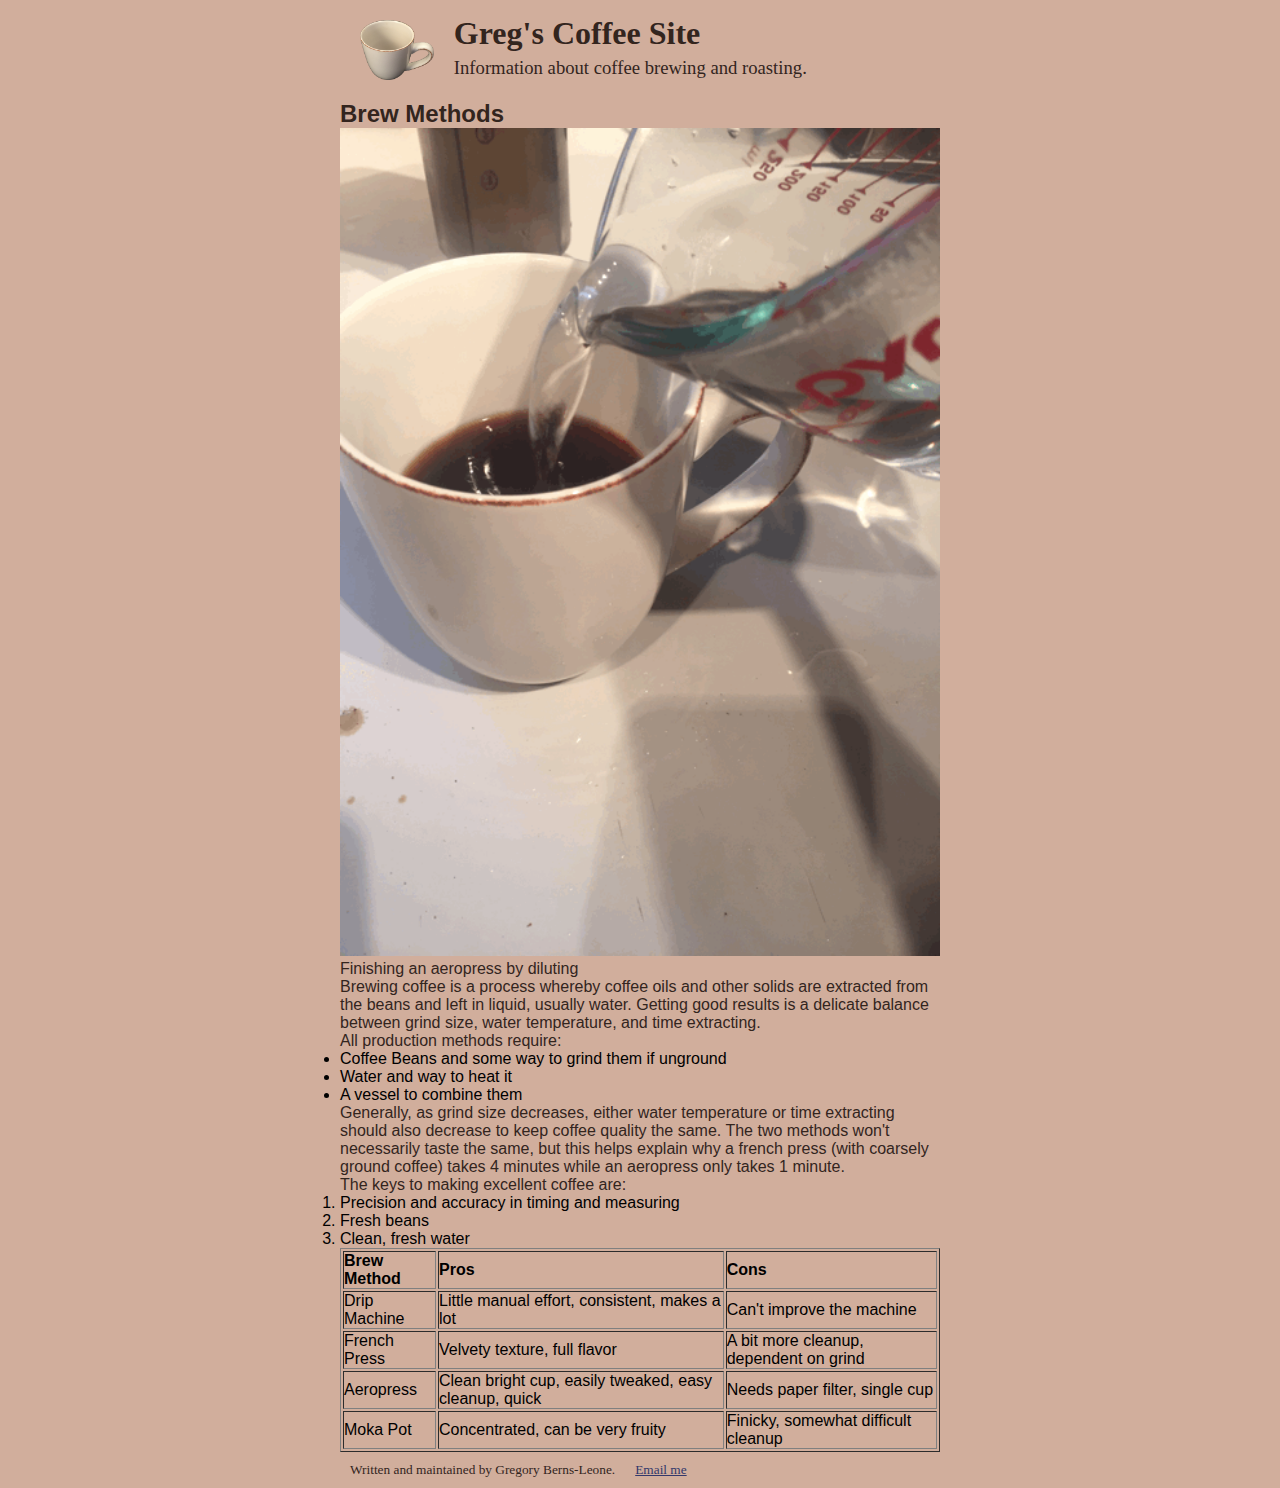
==== brew-methods.html @ 808fef0e "Add icon to all pages and update headers" ====
<!DOCTYPE html>
<html>
<head>
  <title>Greg's Coffee Site - Brew Methods</title>
  <link rel="stylesheet" type="text/css" href="./styles/styles.css">
</head>
<body>
  <div id="container">
    <a class="home" href="index.html">
      <header>
        <img id="icon" src="Photos/CoffeeCupIcon.png">
        <h1>Greg's Coffee Site</h1>
        <p>Information about coffee brewing and roasting.</p>
      </header>
    </a>
    <div>
      <h2>Brew Methods</h2>
      <p><img src="Photos/Pouring.gif" alt="Pouring Coffee"><br>Finishing an aeropress by diluting</p>
      <p>Brewing coffee is a process whereby coffee oils and other solids are extracted from the beans and left in liquid, usually water. Getting good results is a delicate balance between grind size, water temperature, and time extracting.</p>
      <p>All production methods require:</p>
      <ul>
        <li>Coffee Beans and some way to grind them if unground</li>
        <li>Water and way to heat it</li>
        <li>A vessel to combine them</li>
      </ul>
      <p>Generally, as grind size decreases, either water temperature or time extracting should also decrease to keep coffee quality the same. The two methods won't necessarily taste the same, but this helps explain why a french press (with coarsely ground coffee) takes 4 minutes while an aeropress only takes 1 minute.</p>
      <p>The keys to making excellent coffee are:</p>
      <ol>
        <li>Precision and accuracy in timing and measuring</li>
        <li>Fresh beans</li>
        <li>Clean, fresh water</li>
      </ol>
      <div>
        <table border="1px">
          <tr>
            <th>Brew Method</th>
            <th>Pros</th>
            <th>Cons</th>
          </tr>
          <tr>
            <td>Drip Machine</td>
            <td>Little manual effort, consistent, makes a lot</td>
            <td>Can't improve the machine</td>
          </tr>
          <tr>
            <td>French Press</td>
            <td>Velvety texture, full flavor</td>
            <td>A bit more cleanup, dependent on grind</td>
          </tr>
          <tr>
            <td>Aeropress</td>
            <td>Clean bright cup, easily tweaked, easy cleanup, quick</td>
            <td>Needs paper filter, single cup</td>
          </tr>
          <tr>
            <td>Moka Pot</td>
            <td>Concentrated, can be very fruity</td>
            <td>Finicky, somewhat difficult cleanup</td>
          </tr>
        </table>
      </div>
      <p></p>
    </div>
    <footer>
      <p>Written and maintained by Gregory Berns-Leone.</p>
      <p><a href="mailto:gberns.l@gmail.com">Email me</a></p>
    </footer>
  </div>
</body>
</html>
---- styles/styles.css ----
* {
  padding: 0px;
  margin: 0px;
}

p, h1, h2, h3, h4, h5, h6 {
  color: #33251e;
}

a {
  color: #33386b;
}

.home {
  color: #33251e;
}

img {
  width: 100%;
}

.caption {
  text-align: center;
}

html {
  font-family: "Helvetica";
  margin: auto;
  border: none;
  background-color: #d1ae9c;
}

#container {
  width: 600px;
  margin: 0 auto;
  text-align: left;
  padding: 0;

  position: relative;
}

.wrapper {
  padding: 10px 10px;
}

header {
  display: block;
  float: left;
}

#icon {
  float: left;
  width: initial;
  height: 60px;
  padding: 20px;
}

header > h1 {
  float: left;
  font-family: "Futura";
  font-size: 24pt;
  color: #33251e;
  padding-top: 15px;
  padding-bottom: 5px;
  margin: 0;
}

header > p {
  float: left;
  font-family: "Futura";
  color: #33251e;
  font-size: 14pt;
  padding-bottom: 15px;
  margin: 0;
}

footer {
  float: left;
  display: block;
  text-align: center;
}

footer > p {
  float: left;
  padding: 10px 10px;
  font-family: "Futura";
  font-size: 10pt;
  color: #33251e;
}

nav {
  float: left;
  position: block;
  text-align: center;
  border-top: 2px solid #33251e;
  border-bottom: 2px solid #33251e;

}

.navigation {
  float: left;
  width: 200px;
  padding: 15px 0px;
  margin: 0px;
  color: #33251e;
  font-weight: bold;
  text-decoration: none;
}

.navigation:hover {
  background-color: #33251e;
  color: #d1ae9c;
}

main {
  /*display: inline-block;*/
  clear: left;
  padding-top: 30px;
}

main p {
  font-family: "New Baskerville" "Baskerville" serif;
  font-size: 14pt;
}

main h2 {
  font-family: "Futura";
  padding-bottom: 5px;
  font-size: 20pt;

}
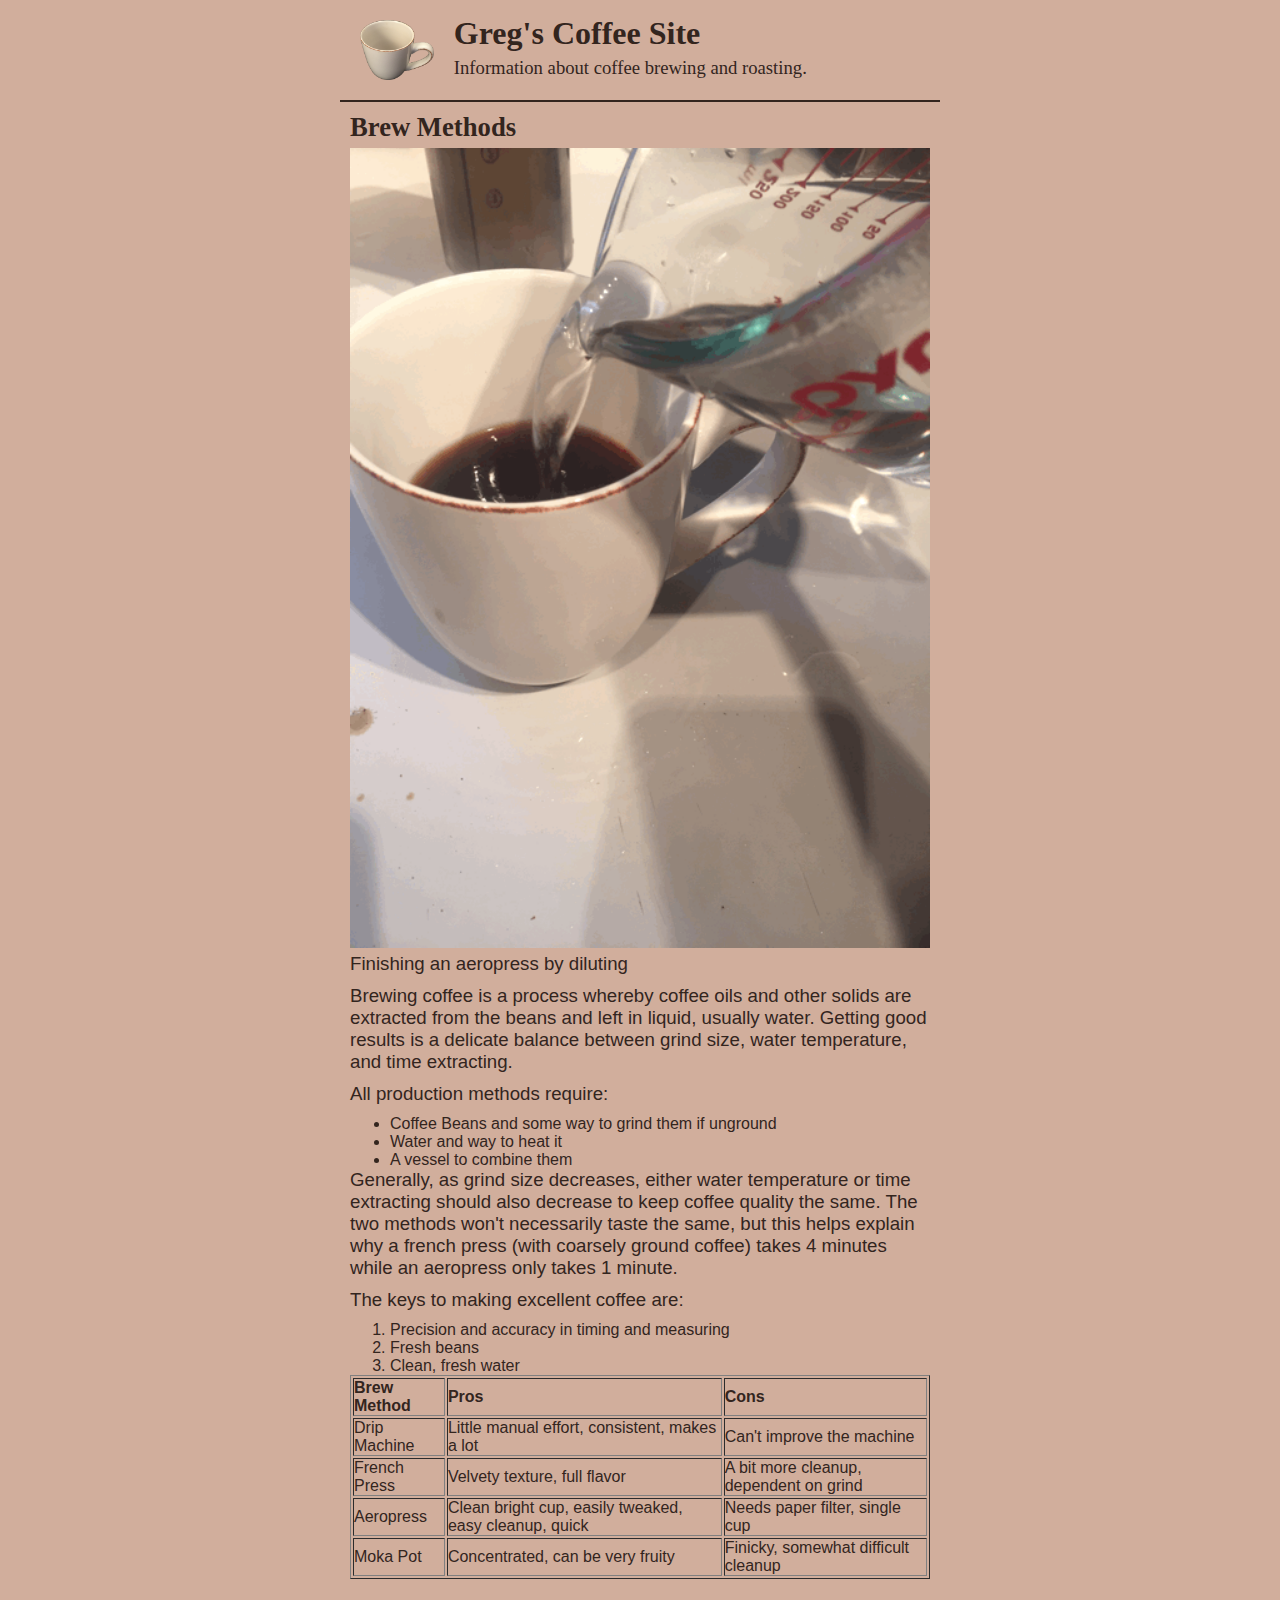
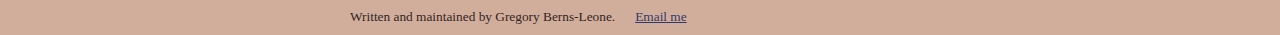
==== commit 044fc2f1: "Fix images and wrap them" ====
--- a/brew-methods.html
+++ b/brew-methods.html
@@ -13,7 +13,7 @@
         <p>Information about coffee brewing and roasting.</p>
       </header>
     </a>
-    <div>
+    <main class="wrapper">
       <h2>Brew Methods</h2>
       <p><img src="Photos/Pouring.gif" alt="Pouring Coffee"><br>Finishing an aeropress by diluting</p>
       <p>Brewing coffee is a process whereby coffee oils and other solids are extracted from the beans and left in liquid, usually water. Getting good results is a delicate balance between grind size, water temperature, and time extracting.</p>
@@ -60,7 +60,7 @@
         </table>
       </div>
       <p></p>
-    </div>
+    </main>
     <footer>
       <p>Written and maintained by Gregory Berns-Leone.</p>
       <p><a href="mailto:gberns.l@gmail.com">Email me</a></p>
--- a/styles/styles.css
+++ b/styles/styles.css
@@ -3,8 +3,20 @@
   margin: 0px;
 }
 
-p, h1, h2, h3, h4, h5, h6 {
+p, h1, h2, h3, h4, h5, h6, li, td, th {
   color: #33251e;
+}
+
+h1, h2, h3, h4, h5, h6 {
+  font-family: "Futura";
+}
+
+p, li, td, th {
+  font-family: "New Baskerville" "Baskerville" serif;
+}
+
+li {
+  margin-left: 2.5em;
 }
 
 a {
@@ -21,6 +33,8 @@
 
 .caption {
   text-align: center;
+  font-size: 12pt;
+  margin-bottom: 20px;
 }
 
 html {
@@ -46,6 +60,7 @@
 header {
   display: block;
   float: left;
+  border-bottom: 2px solid #33251e;
 }
 
 #icon {
@@ -57,7 +72,6 @@
 
 header > h1 {
   float: left;
-  font-family: "Futura";
   font-size: 24pt;
   color: #33251e;
   padding-top: 15px;
@@ -92,7 +106,6 @@
   float: left;
   position: block;
   text-align: center;
-  border-top: 2px solid #33251e;
   border-bottom: 2px solid #33251e;
 
 }
@@ -113,19 +126,21 @@
 }
 
 main {
-  /*display: inline-block;*/
   clear: left;
-  padding-top: 30px;
 }
 
 main p {
-  font-family: "New Baskerville" "Baskerville" serif;
   font-size: 14pt;
+  margin-bottom: 10px;
 }
 
 main h2 {
-  font-family: "Futura";
   padding-bottom: 5px;
   font-size: 20pt;
 
 }
+
+main h3 {
+  padding-bottom: 5px;
+  font-size: 16pt;
+}
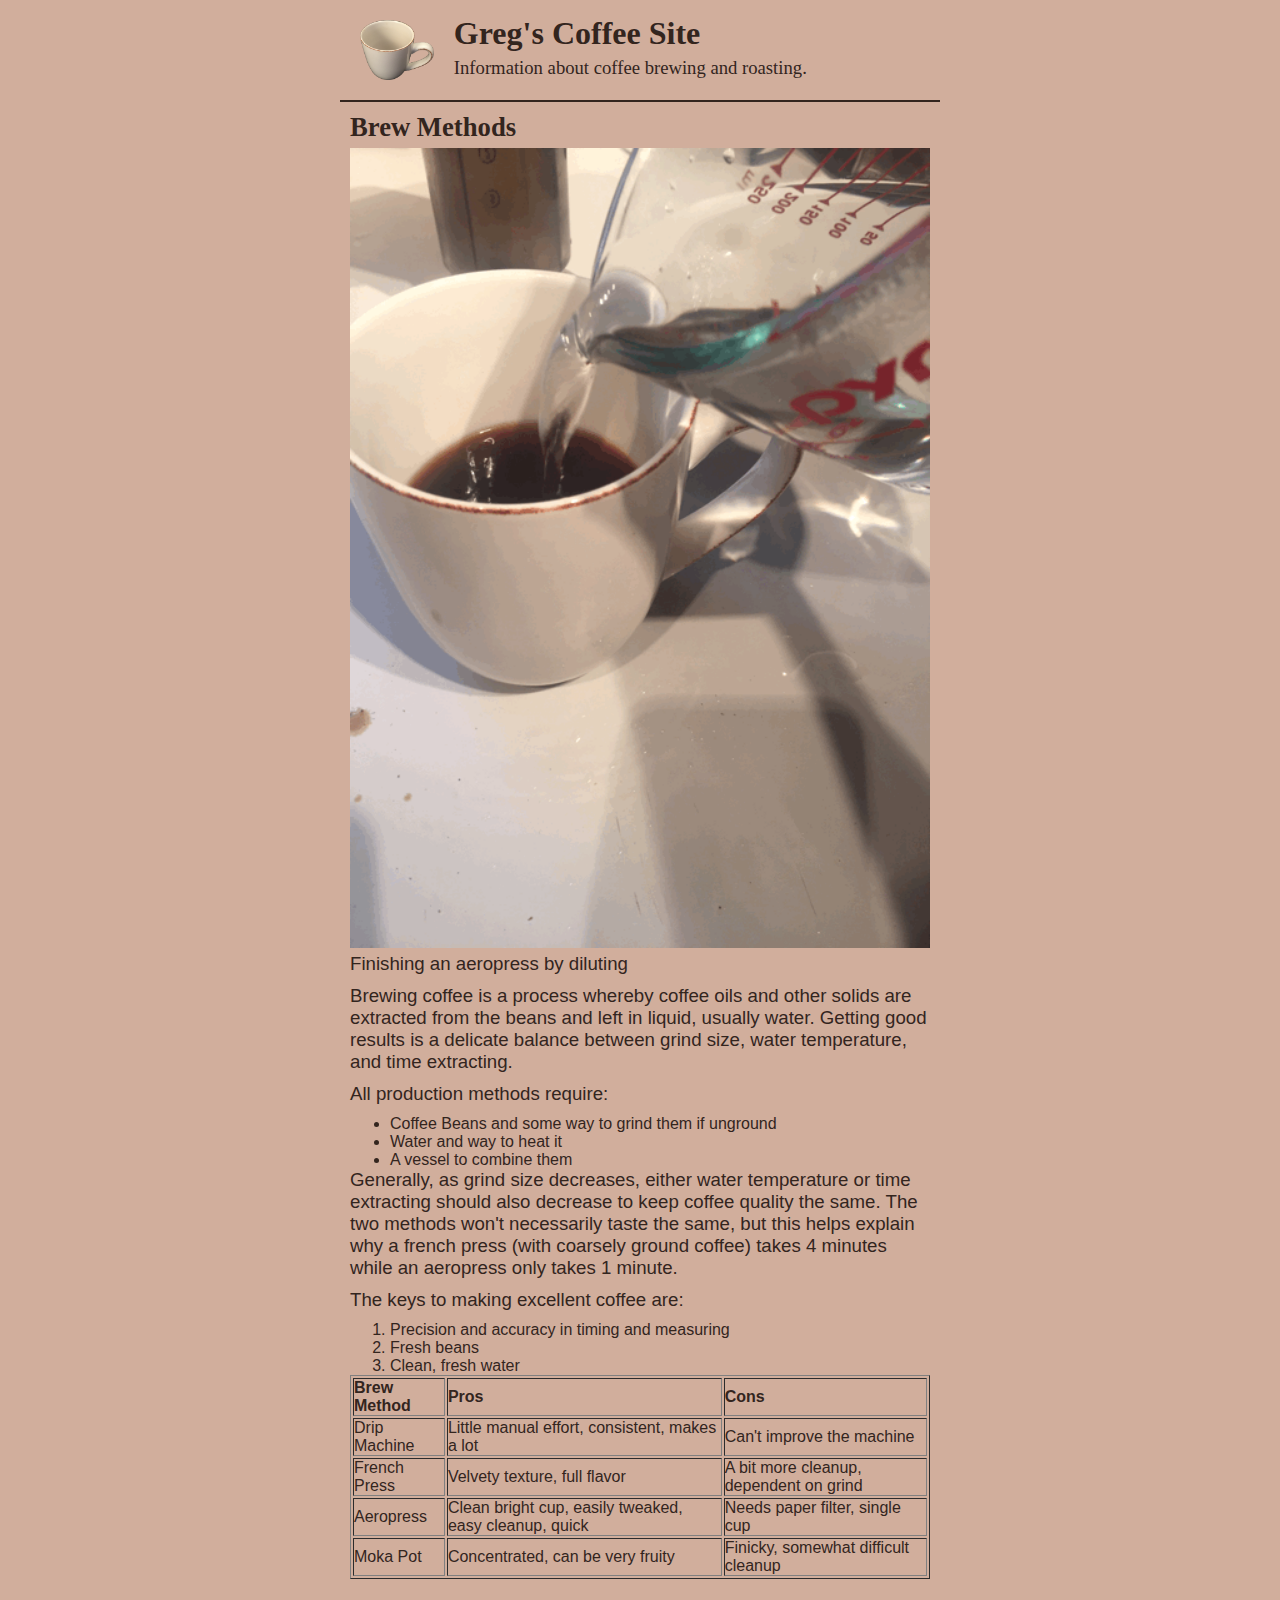
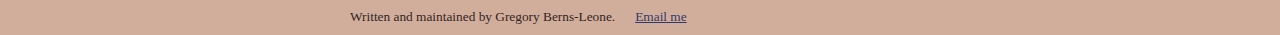
==== commit 3d126821: "Fix header link" ====
--- a/brew-methods.html
+++ b/brew-methods.html
@@ -6,13 +6,15 @@
 </head>
 <body>
   <div id="container">
-    <a class="home" href="index.html">
-      <header>
-        <img id="icon" src="Photos/CoffeeCupIcon.png">
-        <h1>Greg's Coffee Site</h1>
-        <p>Information about coffee brewing and roasting.</p>
-      </header>
-    </a>
+    <header>
+      <a class="home" href="index.html">
+        <div>
+          <img id="icon" src="Photos/CoffeeCupIcon.png">
+          <h1>Greg's Coffee Site</h1>
+          <p>Information about coffee brewing and roasting.</p>
+        </div>
+      </a>
+    </header>
     <main class="wrapper">
       <h2>Brew Methods</h2>
       <p><img src="Photos/Pouring.gif" alt="Pouring Coffee"><br>Finishing an aeropress by diluting</p>
--- a/styles/styles.css
+++ b/styles/styles.css
@@ -70,7 +70,7 @@
   padding: 20px;
 }
 
-header > h1 {
+header h1 {
   float: left;
   font-size: 24pt;
   color: #33251e;
@@ -79,7 +79,7 @@
   margin: 0;
 }
 
-header > p {
+header p {
   float: left;
   font-family: "Futura";
   color: #33251e;
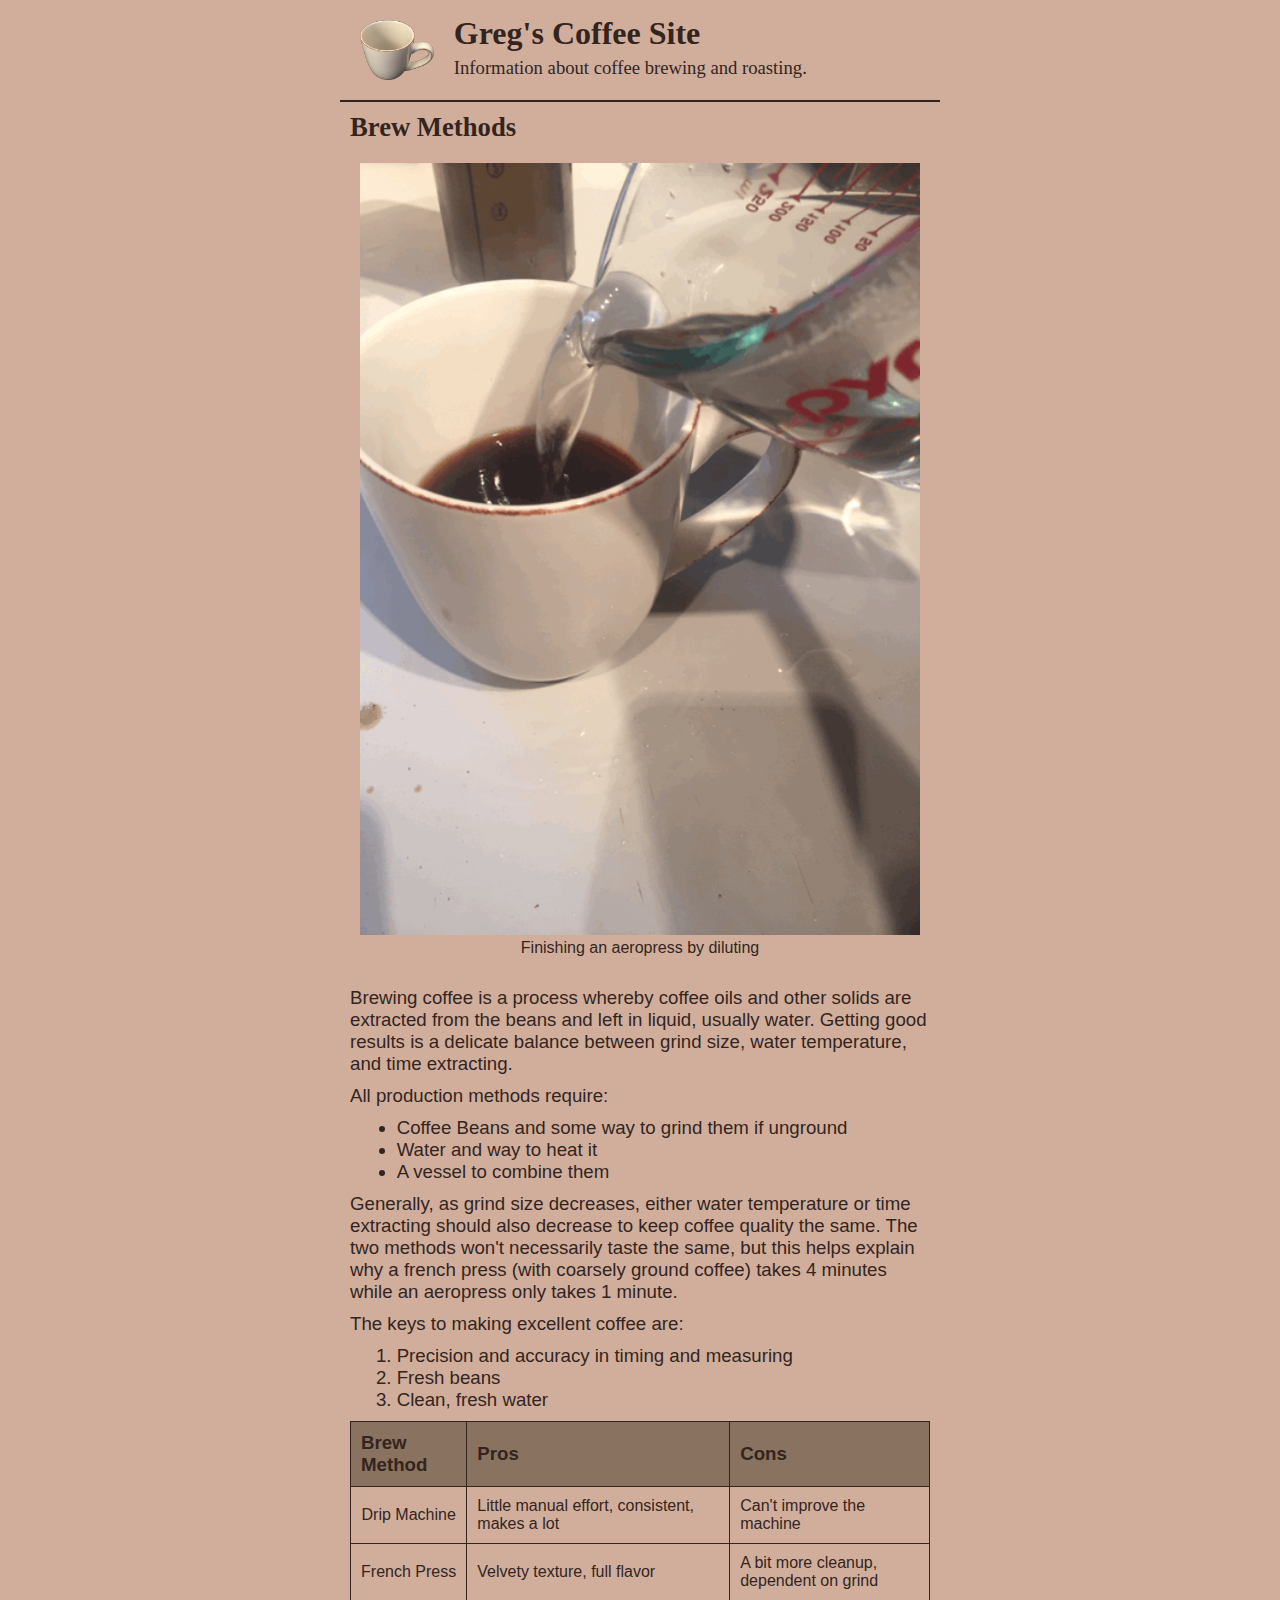
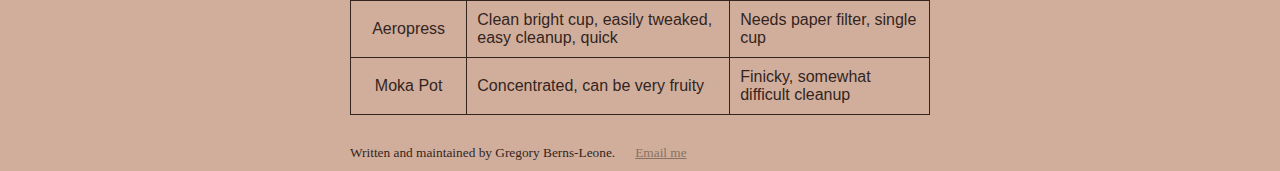
==== commit 07b9f488: "Style lists and tables" ====
--- a/brew-methods.html
+++ b/brew-methods.html
@@ -17,7 +17,10 @@
     </header>
     <main class="wrapper">
       <h2>Brew Methods</h2>
-      <p><img src="Photos/Pouring.gif" alt="Pouring Coffee"><br>Finishing an aeropress by diluting</p>
+      <div class="wrapper">
+        <img src="Photos/Pouring.gif" alt="Pouring Coffee">
+        <p class="caption">Finishing an aeropress by diluting</p>
+      </div>
       <p>Brewing coffee is a process whereby coffee oils and other solids are extracted from the beans and left in liquid, usually water. Getting good results is a delicate balance between grind size, water temperature, and time extracting.</p>
       <p>All production methods require:</p>
       <ul>
@@ -33,7 +36,7 @@
         <li>Clean, fresh water</li>
       </ol>
       <div>
-        <table border="1px">
+        <table>
           <tr>
             <th>Brew Method</th>
             <th>Pros</th>
--- a/styles/styles.css
+++ b/styles/styles.css
@@ -20,7 +20,7 @@
 }
 
 a {
-  color: #33386b;
+  color: #897260 /* #33386b */;
 }
 
 .home {
@@ -135,12 +135,45 @@
 }
 
 main h2 {
-  padding-bottom: 5px;
+  margin-bottom: 10px;
   font-size: 20pt;
 
 }
 
 main h3 {
-  padding-bottom: 5px;
+  margin-bottom: 5px;
   font-size: 16pt;
 }
+
+main ol, main ul {
+  margin-bottom: 10px;
+}
+
+main li {
+  font-size: 14pt;
+}
+
+main table {
+  border-width: 1px;
+  border-color: #33251e;
+  border-collapse: collapse;
+}
+
+main th {
+  border-width: 1px;
+  padding: 10px;
+  border-style: solid;
+  background-color: #897260;
+  font-size: 14pt;
+}
+
+main td {
+  border-width: 1px;
+  padding: 10px;
+  border-style: solid;
+  font-size: 12pt;
+}
+
+main td:nth-child(1) {
+  text-align: center;
+}
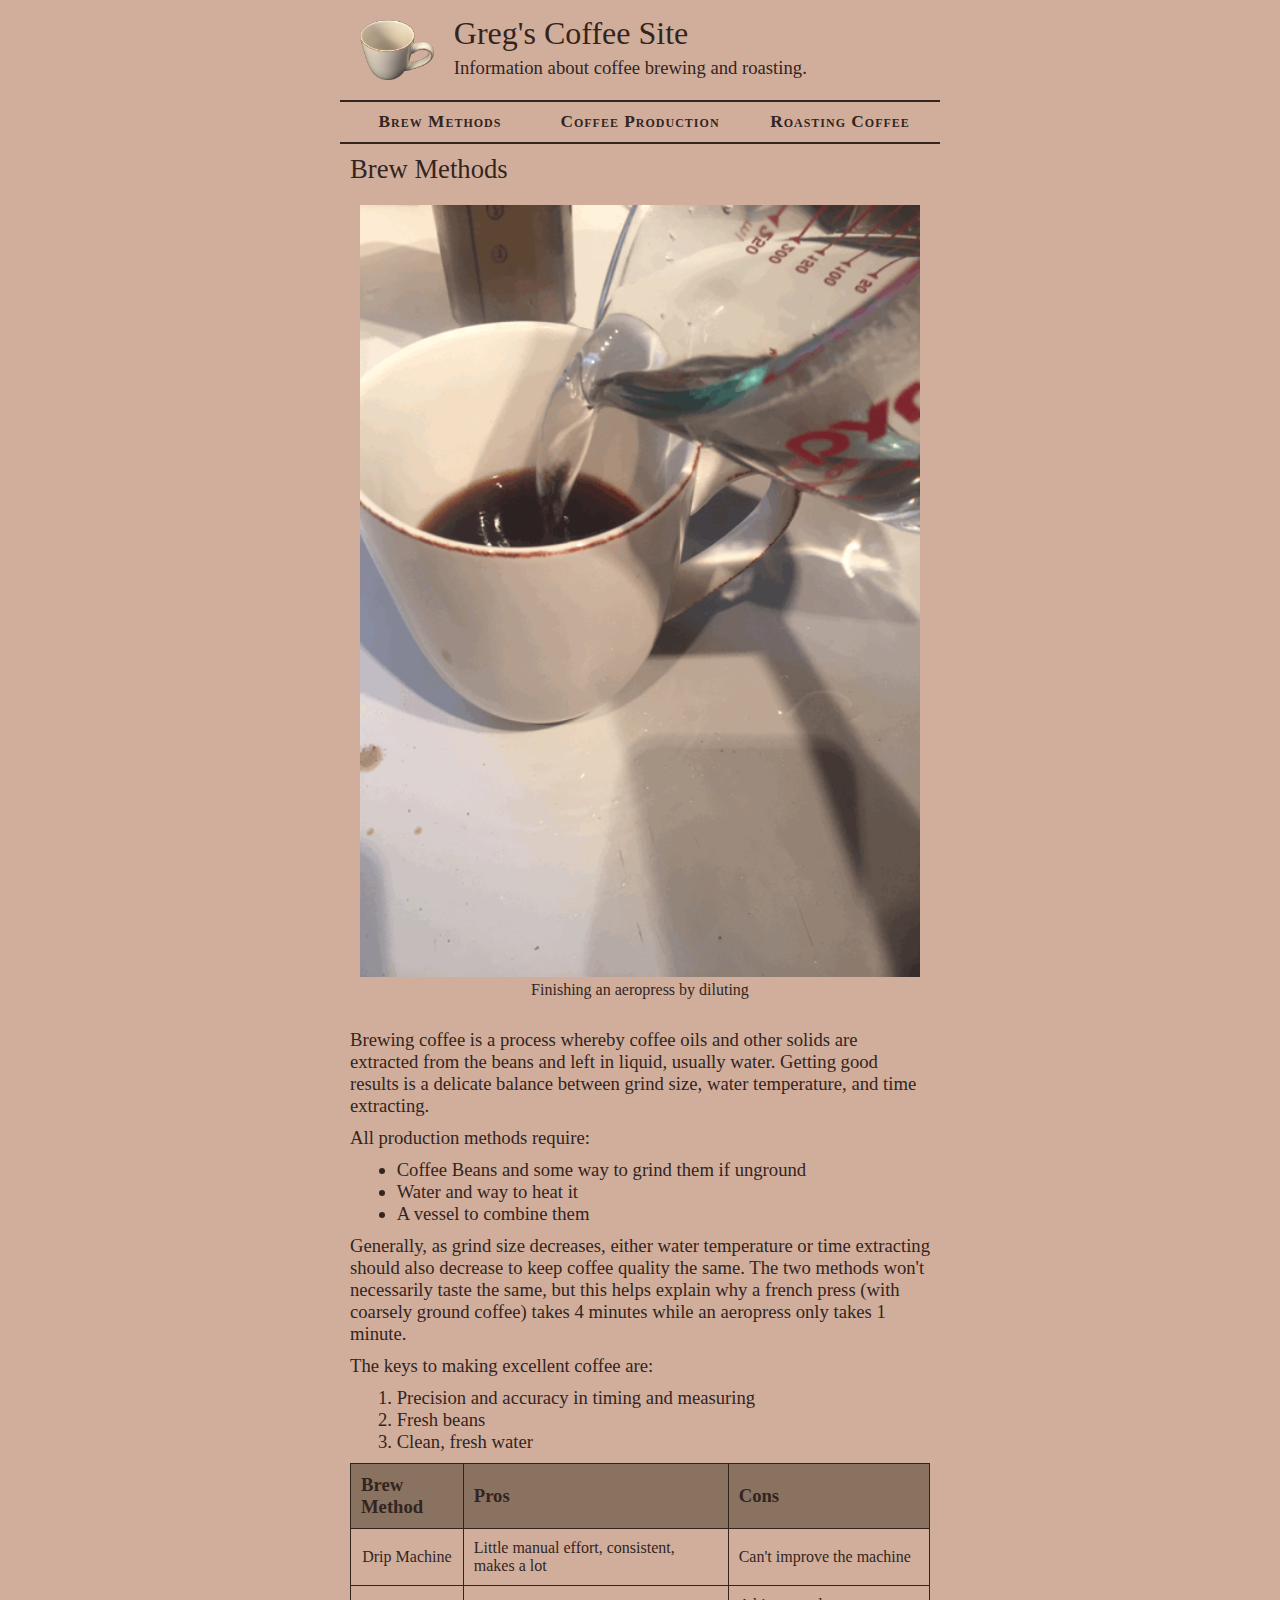
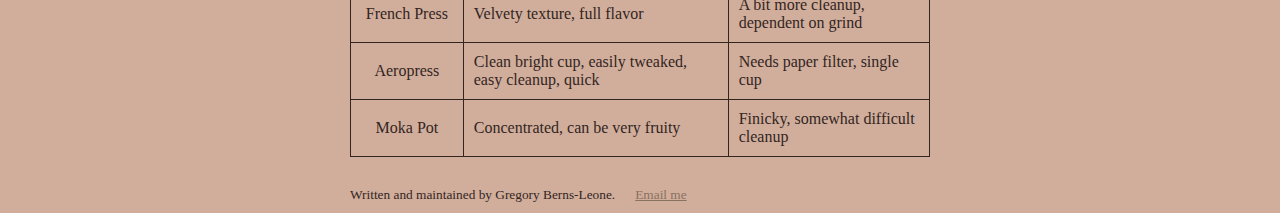
==== commit e8e284f4: "Adjust style on nav and add to all pages" ====
--- a/brew-methods.html
+++ b/brew-methods.html
@@ -15,6 +15,11 @@
         </div>
       </a>
     </header>
+    <nav>
+      <a class="navigation" href="brew-methods.html">Brew Methods</a>
+      <a class="navigation" href="production.html">Coffee Production</a>
+      <a class="navigation" href="roasting.html">Roasting Coffee</a>
+    </nav>
     <main class="wrapper">
       <h2>Brew Methods</h2>
       <div class="wrapper">
--- a/styles/styles.css
+++ b/styles/styles.css
@@ -9,6 +9,7 @@
 
 h1, h2, h3, h4, h5, h6 {
   font-family: "Futura";
+  font-weight: lighter;
 }
 
 p, li, td, th {
@@ -38,7 +39,6 @@
 }
 
 html {
-  font-family: "Helvetica";
   margin: auto;
   border: none;
   background-color: #d1ae9c;
@@ -113,11 +113,15 @@
 .navigation {
   float: left;
   width: 200px;
-  padding: 15px 0px;
+  padding: 10px 0px;
   margin: 0px;
   color: #33251e;
   font-weight: bold;
   text-decoration: none;
+  font-family: "Futura";
+  font-variant: small-caps;
+  letter-spacing: 1px;
+  font-size: 13pt;
 }
 
 .navigation:hover {
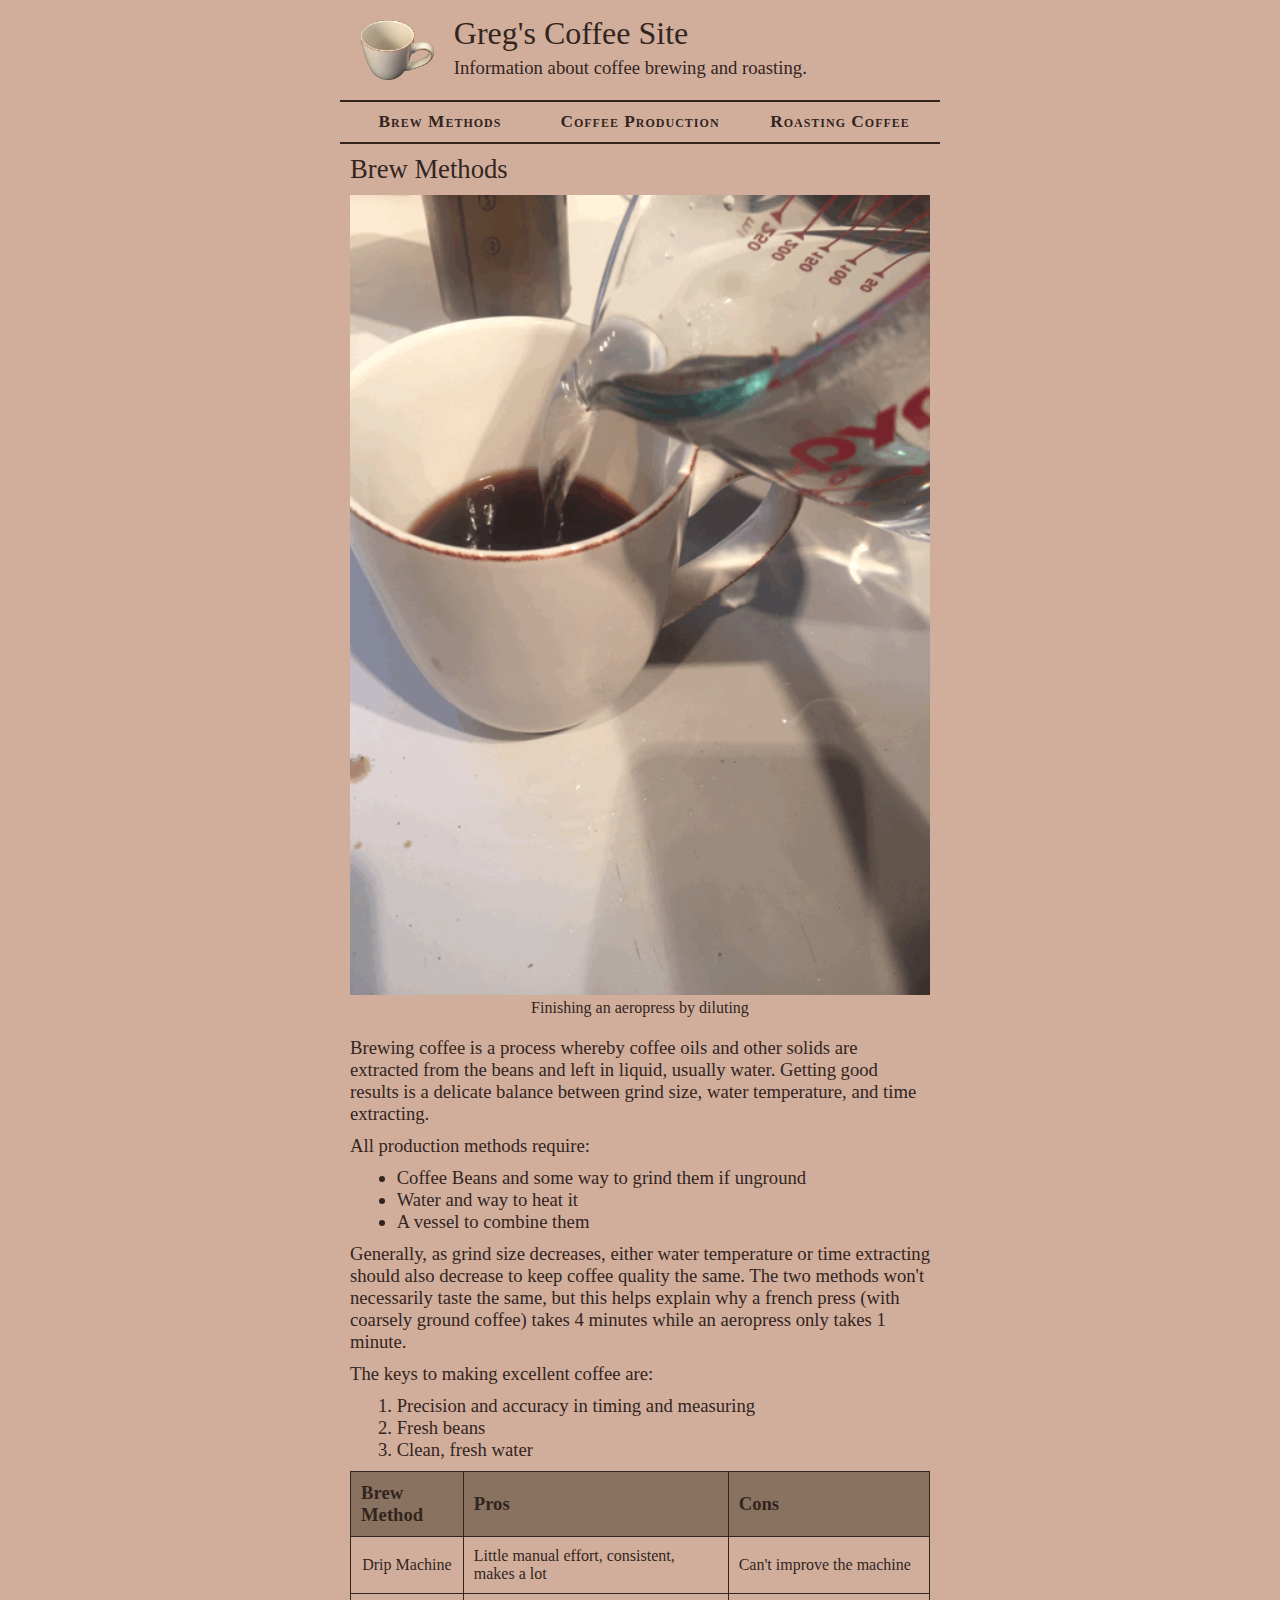
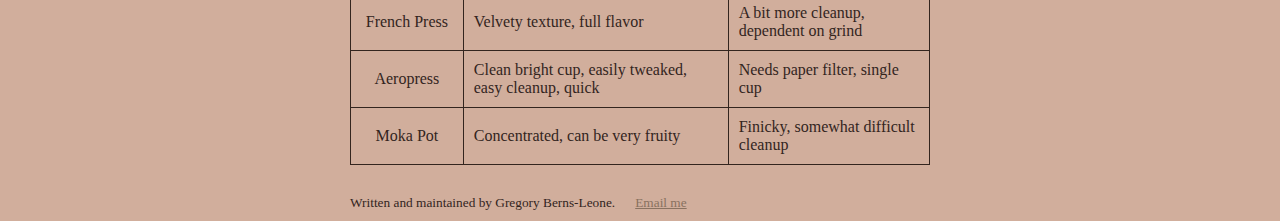
==== commit 6d18c8e0: "Update image wrapper class for better styling" ====
--- a/brew-methods.html
+++ b/brew-methods.html
@@ -22,7 +22,7 @@
     </nav>
     <main class="wrapper">
       <h2>Brew Methods</h2>
-      <div class="wrapper">
+      <div class="img-wrapper">
         <img src="Photos/Pouring.gif" alt="Pouring Coffee">
         <p class="caption">Finishing an aeropress by diluting</p>
       </div>
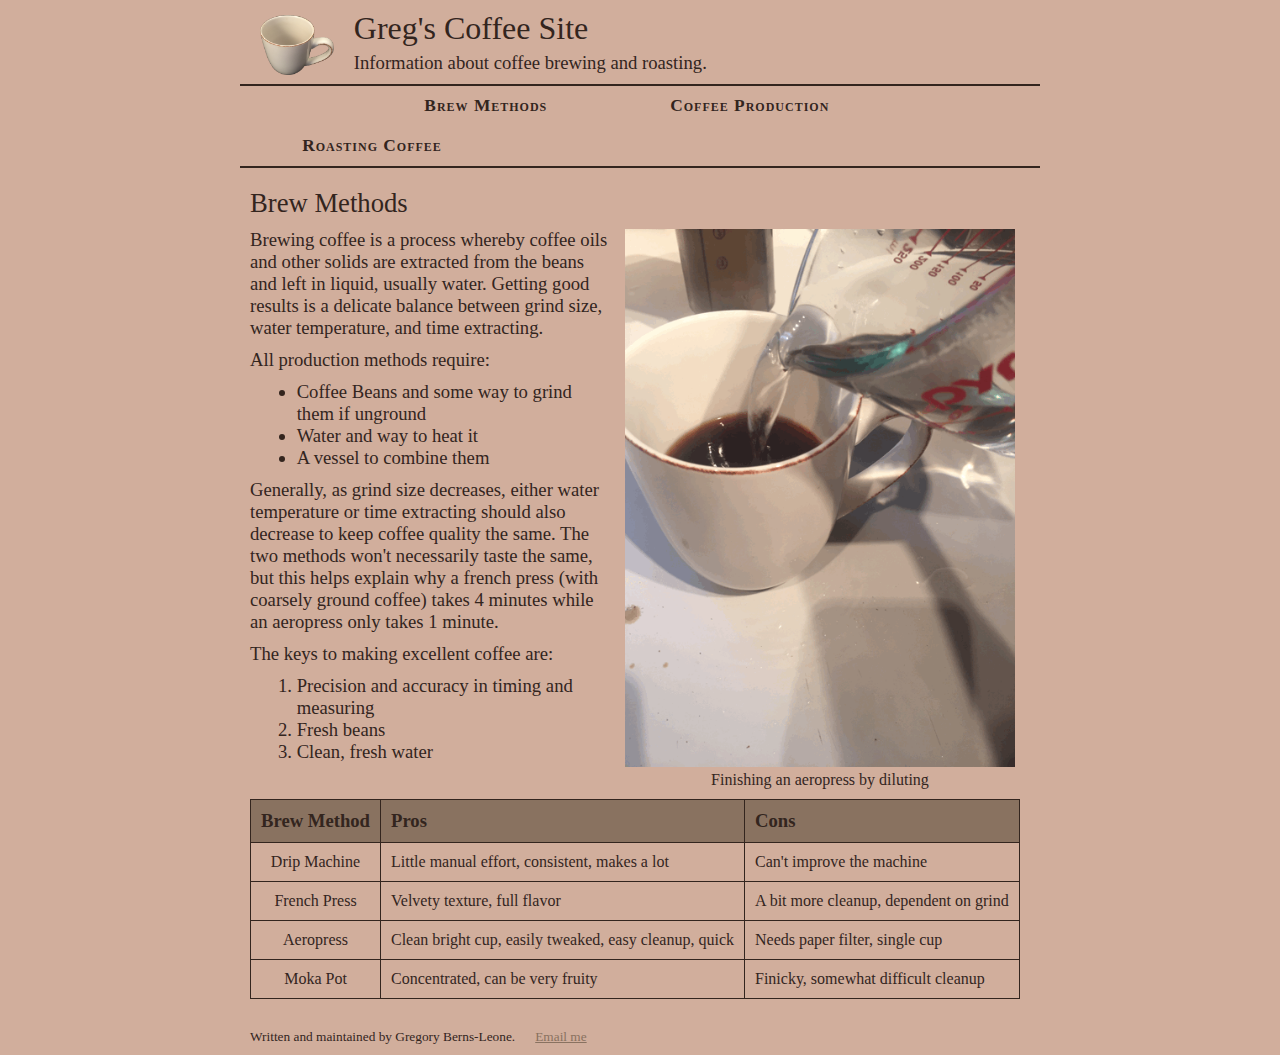
==== commit 4204eb54: "Add responsive tag to all pages" ====
--- a/brew-methods.html
+++ b/brew-methods.html
@@ -2,6 +2,7 @@
 <html>
 <head>
   <title>Greg's Coffee Site - Brew Methods</title>
+  <meta name="viewport" content="width=device-width, initial-scale=1">
   <link rel="stylesheet" type="text/css" href="./styles/styles.css">
 </head>
 <body>
--- a/styles/styles.css
+++ b/styles/styles.css
@@ -10,10 +10,11 @@
 h1, h2, h3, h4, h5, h6 {
   font-family: "Futura";
   font-weight: lighter;
+  clear: both;
 }
 
 p, li, td, th {
-  font-family: "New Baskerville" "Baskerville" serif;
+  font-family: "Bodini" "New Baskerville" "Baskerville" serif;
 }
 
 li {
@@ -35,7 +36,7 @@
 .caption {
   text-align: center;
   font-size: 12pt;
-  margin-bottom: 20px;
+  margin-bottom: 10px;
 }
 
 html {
@@ -45,7 +46,7 @@
 }
 
 #container {
-  width: 600px;
+  max-width: 800px;
   margin: 0 auto;
   text-align: left;
   padding: 0;
@@ -54,40 +55,52 @@
 }
 
 .wrapper {
-  padding: 10px 10px;
+  padding: 10px;
+}
+
+.img-wrapper {
+  width: 50%;
+  float: right;
+  padding: 0px 15px;
 }
 
 header {
   display: block;
-  float: left;
+  /*float: left;*/
   border-bottom: 2px solid #33251e;
+  width: 100%;
 }
 
 #icon {
   float: left;
   width: initial;
   height: 60px;
-  padding: 20px;
+  padding: 15px 20px;
 }
 
 header h1 {
-  float: left;
+  /*float: left;*/
   font-size: 24pt;
   color: #33251e;
-  padding-top: 15px;
+  padding-top: 10px;
   padding-bottom: 5px;
   margin: 0;
+  clear: none;
 }
 
 header p {
-  float: left;
-  font-family: "Futura";
-  color: #33251e;
-  font-size: 14pt;
-  padding-bottom: 15px;
+  /*float: left;*/
+  font-family: "Futura";
+  color: #33251e;
+  font-size: 14pt;
+  padding-bottom: 10px;
   margin: 0;
 }
 
+header a {
+  text-decoration: none;
+}
+
 footer {
   float: left;
   display: block;
@@ -103,18 +116,29 @@
 }
 
 nav {
-  float: left;
+  /*float: left;*/
   position: block;
   text-align: center;
   border-bottom: 2px solid #33251e;
-
+  margin-bottom: 10px;
+  width: 100%;
+  /*width: 600px;*/
+}
+
+nav:after {
+  visibility: hidden;
+  display: block;
+  font-size: 0;
+  content: "";
+  clear: both;
+  height: 0;
 }
 
 .navigation {
   float: left;
-  width: 200px;
+  width: 33%;
   padding: 10px 0px;
-  margin: 0px;
+  margin: auto;
   color: #33251e;
   font-weight: bold;
   text-decoration: none;
@@ -161,6 +185,7 @@
   border-width: 1px;
   border-color: #33251e;
   border-collapse: collapse;
+  clear: both;
 }
 
 main th {
@@ -181,3 +206,65 @@
 main td:nth-child(1) {
   text-align: center;
 }
+
+@media screen and (max-width: 600px) {
+  header h1 {
+    font-size: 20pt;
+  }
+
+  header p {
+    font-size: 10pt;
+  }
+
+  #icon {
+    height: 50px;
+  }
+
+  .navigation {
+    font-size: 10pt;
+  }
+
+}
+
+@media screen and (max-width: 450px) {
+  #icon {
+    float: none;
+    display: block;
+    margin: 0 auto;
+    width: 30%;
+    min-width: 80px;
+    height: initial;
+    padding-bottom: 0px;
+  }
+
+  header h1 {
+    text-align: center;
+  }
+
+  header p {
+    text-align: center;
+  }
+
+  .navigation {
+    float: none;
+    width: 100%;
+    display: block;
+    font-size: 12pt;
+    padding: 5px 0px;
+  }
+}
+
+@media screen and (max-width: 320px) or {
+  .img-wrapper {
+    width: 100%;
+    padding: 0px;
+  }
+  header h1 {
+    padding-left: 10px;
+    padding-right: 10px;
+  }
+  header p {
+    padding-left: 10px;
+    padding-right: 10px;
+  }
+}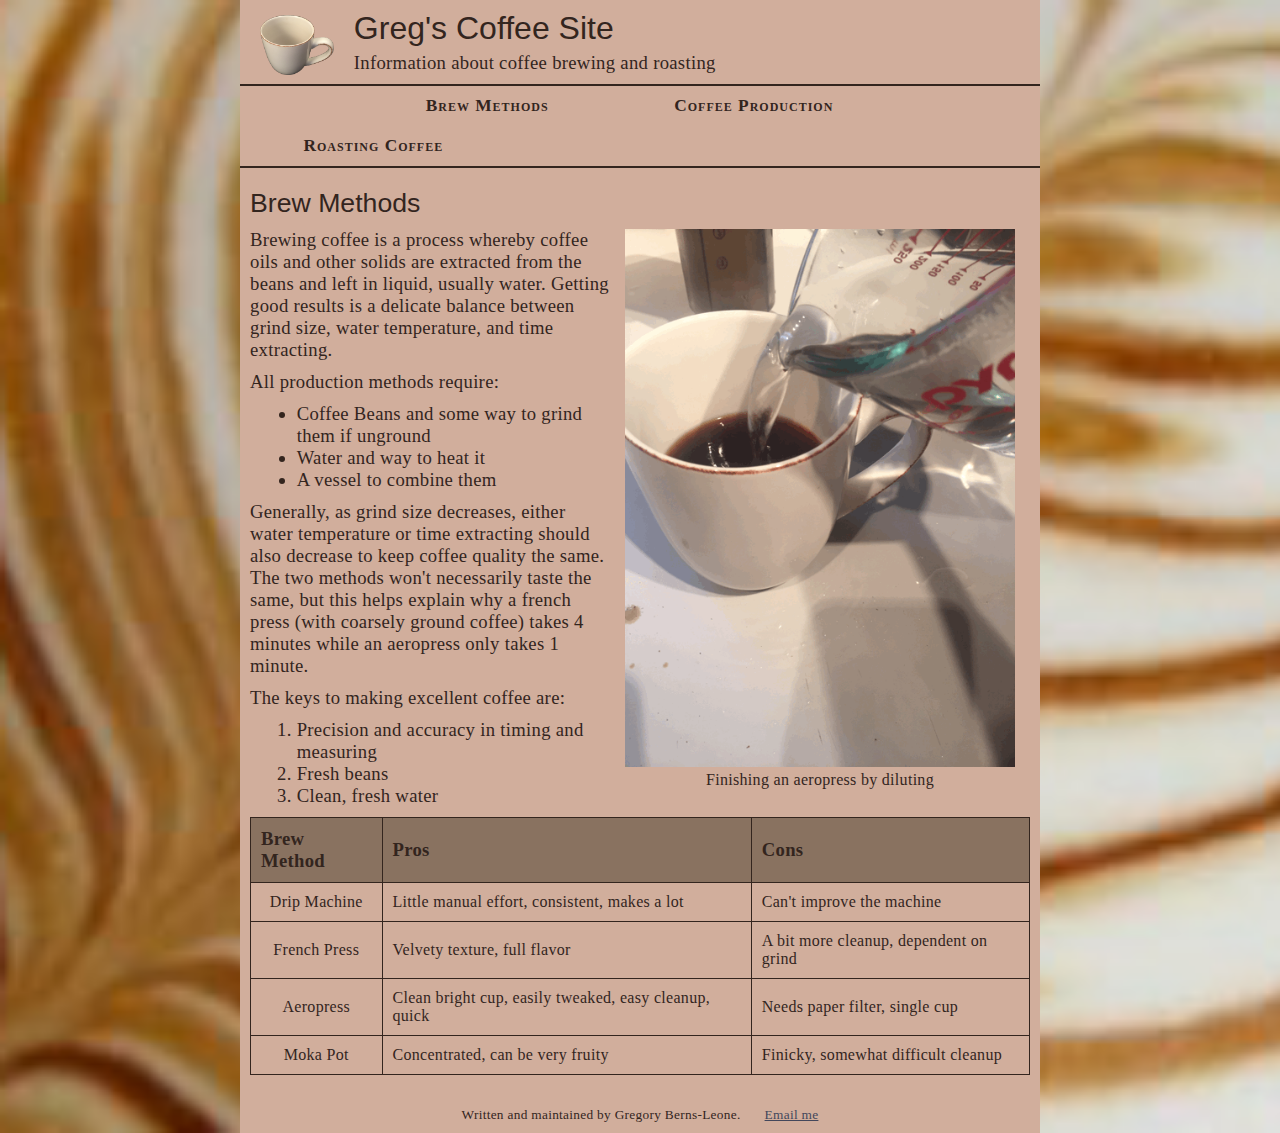
==== commit 7e938589: "Add background image and visited link color, plus validation touch ups" ====
--- a/brew-methods.html
+++ b/brew-methods.html
@@ -10,9 +10,9 @@
     <header>
       <a class="home" href="index.html">
         <div>
-          <img id="icon" src="Photos/CoffeeCupIcon.png">
+          <img id="icon" src="Photos/CoffeeCupIcon.png" alt="Icon">
           <h1>Greg's Coffee Site</h1>
-          <p>Information about coffee brewing and roasting.</p>
+          <p>Information about coffee brewing and roasting</p>
         </div>
       </a>
     </header>
--- a/styles/styles.css
+++ b/styles/styles.css
@@ -8,13 +8,14 @@
 }
 
 h1, h2, h3, h4, h5, h6 {
-  font-family: "Futura";
+  font-family: "Futura", sans-serif;
   font-weight: lighter;
   clear: both;
 }
 
 p, li, td, th {
-  font-family: "Bodini" "New Baskerville" "Baskerville" serif;
+  font-family: "Bodoni", "New Baskerville", "Baskerville", serif;
+  letter-spacing: 0.3px;
 }
 
 li {
@@ -22,7 +23,7 @@
 }
 
 a {
-  color: #897260 /* #33386b */;
+  color: #43475b;
 }
 
 .home {
@@ -42,7 +43,8 @@
 html {
   margin: auto;
   border: none;
-  background-color: #d1ae9c;
+  background-image: url("../Photos/LatteArtCrop.png");
+  background-size: cover;
 }
 
 #container {
@@ -50,6 +52,7 @@
   margin: 0 auto;
   text-align: left;
   padding: 0;
+  background-color: #d1ae9c;
 
   position: relative;
 }
@@ -66,7 +69,6 @@
 
 header {
   display: block;
-  /*float: left;*/
   border-bottom: 2px solid #33251e;
   width: 100%;
 }
@@ -79,7 +81,6 @@
 }
 
 header h1 {
-  /*float: left;*/
   font-size: 24pt;
   color: #33251e;
   padding-top: 10px;
@@ -89,7 +90,6 @@
 }
 
 header p {
-  /*float: left;*/
   font-family: "Futura";
   color: #33251e;
   font-size: 14pt;
@@ -102,27 +102,24 @@
 }
 
 footer {
-  float: left;
   display: block;
   text-align: center;
+  padding: 10px 10px;
 }
 
 footer > p {
-  float: left;
-  padding: 10px 10px;
+  display: inline-block;
+  padding: 0px 10px;
   font-family: "Futura";
   font-size: 10pt;
   color: #33251e;
 }
 
 nav {
-  /*float: left;*/
-  position: block;
   text-align: center;
   border-bottom: 2px solid #33251e;
   margin-bottom: 10px;
   width: 100%;
-  /*width: 600px;*/
 }
 
 nav:after {
@@ -136,7 +133,7 @@
 
 .navigation {
   float: left;
-  width: 33%;
+  width: 33.33%;
   padding: 10px 0px;
   margin: auto;
   color: #33251e;
@@ -160,6 +157,10 @@
 main p {
   font-size: 14pt;
   margin-bottom: 10px;
+}
+
+main a:visited {
+  color: #897260;
 }
 
 main h2 {
@@ -254,15 +255,17 @@
   }
 }
 
-@media screen and (max-width: 320px) or {
+@media screen and (max-width: 320px) {
   .img-wrapper {
     width: 100%;
     padding: 0px;
   }
+
   header h1 {
     padding-left: 10px;
     padding-right: 10px;
   }
+
   header p {
     padding-left: 10px;
     padding-right: 10px;
